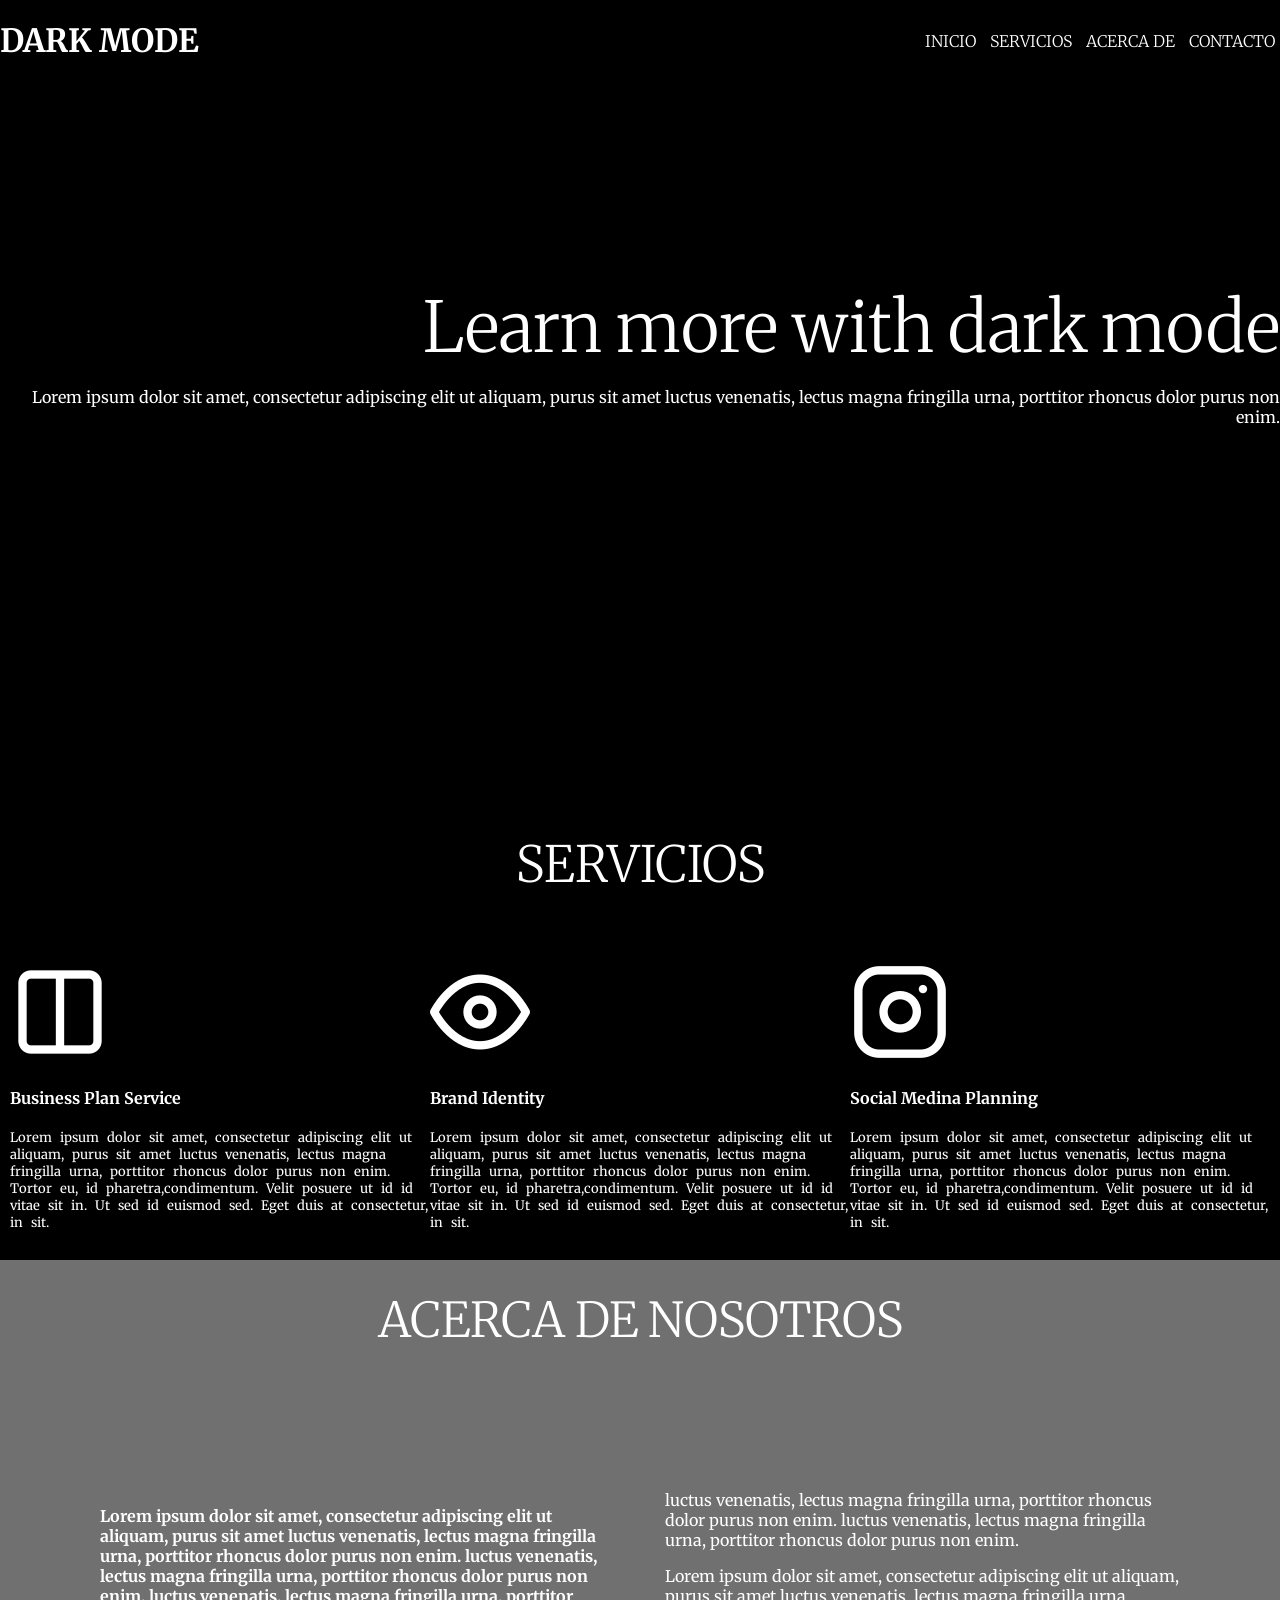
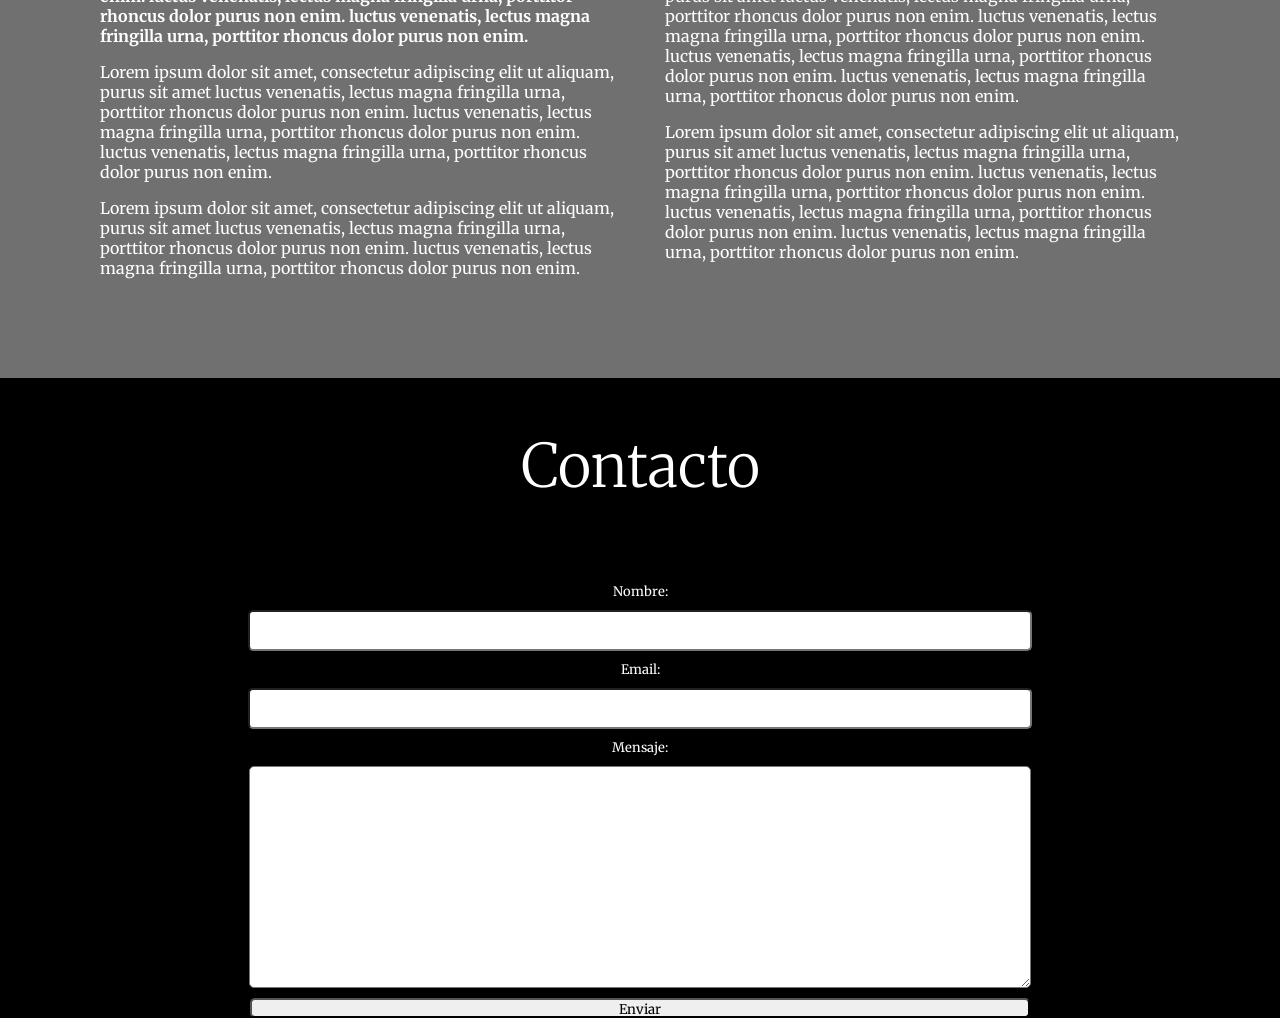
==== index.html @ 88cf8bd3 "Fix HTML formatting and update image paths" ====
<!DOCTYPE html>
<html lang="en">
<head>
    <meta charset="UTF-8">
    <meta name="viewport" content="width=device-width, initial-scale=1.0">
    <title>ejercicio15</title>
    <link rel="stylesheet" href="styles.css">
    <link rel="preconnect" href="https://fonts.googleapis.com">
    <link rel="preconnect" href="https://fonts.gstatic.com" crossorigin>
    <link href="https://fonts.googleapis.com/css2?family=Merriweather:ital,opsz,wght@0,18..144,300..900;1,18..144,300..900&display=swap" rel="stylesheet">
    <meta name="viewport" content="width=device-width, initial-scale=1.0">

    <style>
        /* Estilos para el modo oscuro */
        body {
            background-color: #000;
            color: #ffffff;
            font-family: Arial, sans-serif;
            margin: 0;
            padding: 0;
        }
       </style>
</head>


<body>
    <header>
        <div class="contenedorCabecera">    
        <h1 id="Titulo1">DARK MODE</h1>
        
            <nav class="navegacion">
                
                <a href="#inicio">INICIO</a>
                <a href="#servicios">SERVICIOS</a>
                <a href="#acercade">ACERCA DE</a>
                <a href="#contacto">CONTACTO</a>
                
            </nav>
        </div>

    </header>

    <main>
        <section class="Cabeceraimagen">
            <h1 id="Titulo2">Learn more with dark mode</h1>
            <p id="Parrafo1">Lorem ipsum dolor sit amet, consectetur adipiscing elit ut aliquam, purus sit amet 
                luctus venenatis, lectus magna fringilla urna, porttitor rhoncus dolor purus non enim.</p>
        </section>
        <p></p>
        <h4 id="Titulo3">SERVICIOS</h4>
        <div id="Contenedor1">
            <div class="Caja1">
                <img src="img/Ejercicio15librito.png" alt="Servicios" id="ImagenServicios1">
                <h4 class="Subtitulo1">Business Plan Service</h4>
                <p class="ParrafoCaja1">Lorem ipsum dolor sit amet, consectetur adipiscing elit ut aliquam, purus sit amet 
                    luctus venenatis, lectus magna fringilla urna, porttitor rhoncus dolor purus non enim. Tortor eu, id pharetra,condimentum. Velit posuere ut id id vitae sit in.
                    Ut sed id euismod sed. Eget duis at consectetur, in sit.
                </p>
            </div>
            <div class="Caja2">
                <img src="img/ejercicio15ojo.png" alt="Servicios" id="ImagenServicios2">
                <h4 class="Subtitulo2">Brand Identity</h4>
                <p class="ParrafoCaja1">Lorem ipsum dolor sit amet, consectetur adipiscing elit ut aliquam, purus sit amet 
                    luctus venenatis, lectus magna fringilla urna, porttitor rhoncus dolor purus non enim.
                    Tortor eu, id pharetra,condimentum. Velit posuere ut id id vitae sit in.
                    Ut sed id euismod sed. Eget duis at consectetur, in sit.
                </p>
            </div>
            <div class="Caja3">
                  <img src="img/ejercicio15ig.png" alt="Servicios" id="ImagenServicios3">
                <h4 class="Subtitulo3">Social Medina Planning</h4>
                <p class="ParrafoCaja1">Lorem ipsum dolor sit amet, consectetur adipiscing elit ut aliquam, purus sit amet 
                    luctus venenatis, lectus magna fringilla urna, porttitor rhoncus dolor purus non enim.
                    Tortor eu, id pharetra,condimentum. Velit posuere ut id id vitae sit in.
                    Ut sed id euismod sed. Eget duis at consectetur, in sit.
                </p>
            </div>
        </div>
        <p></p>
        <h4 id="Titulo4">ACERCA DE NOSOTROS</h4>
        <div id="Contenedor2">
            
            <div id="Caja4">
                <p id="Parrafo2"><b>Lorem ipsum dolor sit amet, consectetur adipiscing elit ut aliquam, purus sit amet 
                    luctus venenatis, lectus magna fringilla urna, porttitor rhoncus dolor purus non enim.
                    luctus venenatis, lectus magna fringilla urna, porttitor rhoncus dolor purus non enim.
                    luctus venenatis, lectus magna fringilla urna, porttitor rhoncus dolor purus non enim.
                    luctus venenatis, lectus magna fringilla urna, porttitor rhoncus dolor purus non enim.</b>
                    
                </p>
                <p></p>
                <p id="Parrafo3">Lorem ipsum dolor sit amet, consectetur adipiscing elit ut aliquam, purus sit amet 
                    luctus venenatis, lectus magna fringilla urna, porttitor rhoncus dolor purus non enim.
                    luctus venenatis, lectus magna fringilla urna, porttitor rhoncus dolor purus non enim.
                    luctus venenatis, lectus magna fringilla urna, porttitor rhoncus dolor purus non enim.
                    </p>
            </div>
            <div id="Caja5">
                <p id="Parrafo4">Lorem ipsum dolor sit amet, consectetur adipiscing elit ut aliquam, purus sit amet 
                    luctus venenatis, lectus magna fringilla urna, porttitor rhoncus dolor purus non enim.
                    luctus venenatis, lectus magna fringilla urna, porttitor rhoncus dolor purus non enim.
                    luctus venenatis, lectus magna fringilla urna, porttitor rhoncus dolor purus non
                    enim.
                    luctus venenatis, lectus magna fringilla urna, porttitor rhoncus dolor purus non enim.
                
                </p>
                <p></p>
                <p id="Parrafo5">Lorem ipsum dolor sit amet, consectetur adipiscing elit ut aliquam, purus sit amet 
                    luctus venenatis, lectus magna fringilla urna, porttitor rhoncus dolor purus non enim.
                    luctus venenatis, lectus magna fringilla urna, porttitor rhoncus dolor purus non enim.
                    luctus venenatis, lectus magna fringilla urna, porttitor rhoncus dolor purus non
                    enim.
                    luctus venenatis, lectus magna fringilla urna, porttitor rhoncus dolor purus non enim.
                
                </p>
            </div>
            <div id="Caja6">
                <p id="Parrafo6">Lorem ipsum dolor sit amet, consectetur adipiscing elit ut aliquam, purus sit amet 
                    luctus venenatis, lectus magna fringilla urna, porttitor rhoncus dolor purus non enim.
                    luctus venenatis, lectus magna fringilla urna, porttitor rhoncus dolor purus non enim.
                    luctus venenatis, lectus magna fringilla urna, porttitor rhoncus dolor purus non
                    enim.
                    luctus venenatis, lectus magna fringilla urna, porttitor rhoncus dolor purus non enim.

                </p>
            </div>
        </div>
        
        

    </main>

    <footer>
        <h4 id="Titulo5">Contacto</h4>
        <div id="Contenedor3">
            <form id="Formulario">
                <label for="Nombre">Nombre:</label>
                <input type="text" id="Nombre" name="Nombre" required>
                <label for="Email">Email:</label>
                <input type="email" id="Email" name="Email" required>
                <label for="Mensaje">Mensaje:</label>
                <textarea id="Mensaje" name="Mensaje" required></textarea>
                <button type="submit" id="BotonEnviar">Enviar</button>
            </form>
           
        </div>

    </footer>

</body>


</html>
---- styles.css ----
body {
    font-family: 'Merriweather', serif;
}
.contenedorCabecera {
    background-color: #000;
    color: #fff;
    margin: 0;
    padding: 0;
    text-align: left;
    font-family: system-ui, -apple-system, BlinkMacSystemFont, 'Segoe UI', Roboto, Oxygen, Ubuntu, Cantarell, 'Open Sans', 'Helvetica Neue', sans-serif;
    display: flex;
    justify-content: space-between;
    align-items: center;
    font-family: 'Merriweather', serif;
}
.navegacion a{
    color: #fff;
    font-family: GOOGLE Fonts 'Franklin Gothic Medium', 'Arial Narrow', Arial, sans-serif;
    display: inline;
    font-style: normal;
    justify-items: right;
    margin: 0;
    padding: 5px;
    font-family: 'Merriweather', serif;
    font-weight: 100;
    text-decoration: none;
    
    
}

.Cabeceraimagen{
   background-image: url(../../imagenes/ejercicio15CABECERA.jpg);
   background-size: cover;
   background-position: center;
   height: 700px;
    width: 100%;
    margin: 0;
    padding: 0;
    font-family: 'Merriweather', serif;
}
#Titulo2{
    font-size: 70px;
    text-align: right;    
    padding-top: 200px;
    margin: 0;
    font-family: 'Merriweather', serif;
    font-weight: 100;
}
#Parrafo1{
    text-align: right;
    font-family: 'Merriweather', serif;
}
#Titulo3{
    text-align: center;
    font-size: 50px;
    margin-top: 50px;
    
    font-family: 'Merriweather', serif;
}
#Titulo5{
    text-align: center;
    font-size: 60px;
    margin-top: 50px;
    font-family: 'Merriweather', serif;
    font-weight: 100;
}
#Contenedor3{
    display: flex;
    justify-content: space-around;
    align-items: center;
    margin-top: 50px;
    font-family: 'Merriweather', serif;
    font-size: small;
}
#Formulario{
    display: flex;
    flex-direction: column;
    font-family: 'Merriweather', serif;
    text-align: center;
    align-items: center;
    

}

#Nombre , #Email{
    border-radius: 5px;
    width: 760px;
    margin: 10px;
    padding: 10px;
    font-family: 'Merriweather', serif;
}
#Mensaje{
    border-radius: 5px;
    width: 760px;
    height: 200px;
    margin: 10px;
    padding: 10px;
    font-family: 'Merriweather', serif;
}
#BotonEnviar{
    border-radius: 5px;
    width: 780px;
    height: 20px;
    text-align: center;
    align-items: center;
    font-family: 'Merriweather', serif;
}

#Titulo3{
    text-align: center;
    font-size: 50px;
    margin-top: 50px;
    font-weight: 100;
    font-family: 'Merriweather', serif;
}
#Contenedor1{
    display: flex;
    justify-content: space-around;
    align-items: center;
    margin-top: 10px;
    margin: 10px;
    font-family: 'Merriweather', serif;
}
.ParrafoCaja1{
    text-align: left;
    font-family: 'Merriweather', serif;
    font-size: small;
    word-spacing: 5px;
    
}
#Titulo4{
    text-align: center;
    font-size: 3rem; 
    font-family: 'Merriweather', serif;
    background-color: #707070;
    height: 100px;
   font-weight: 100;
    padding-top: 30px;
    margin-bottom: 30px;
    margin: 0;

    
}
#Contenedor2{
    
    background-color: #707070;
    column-count: 2;
    column-gap: 50px;
    padding: 100px;
    text-align: left;
    font-family: 'Merriweather', serif;
    align-content: top  ;
    
    
    
}
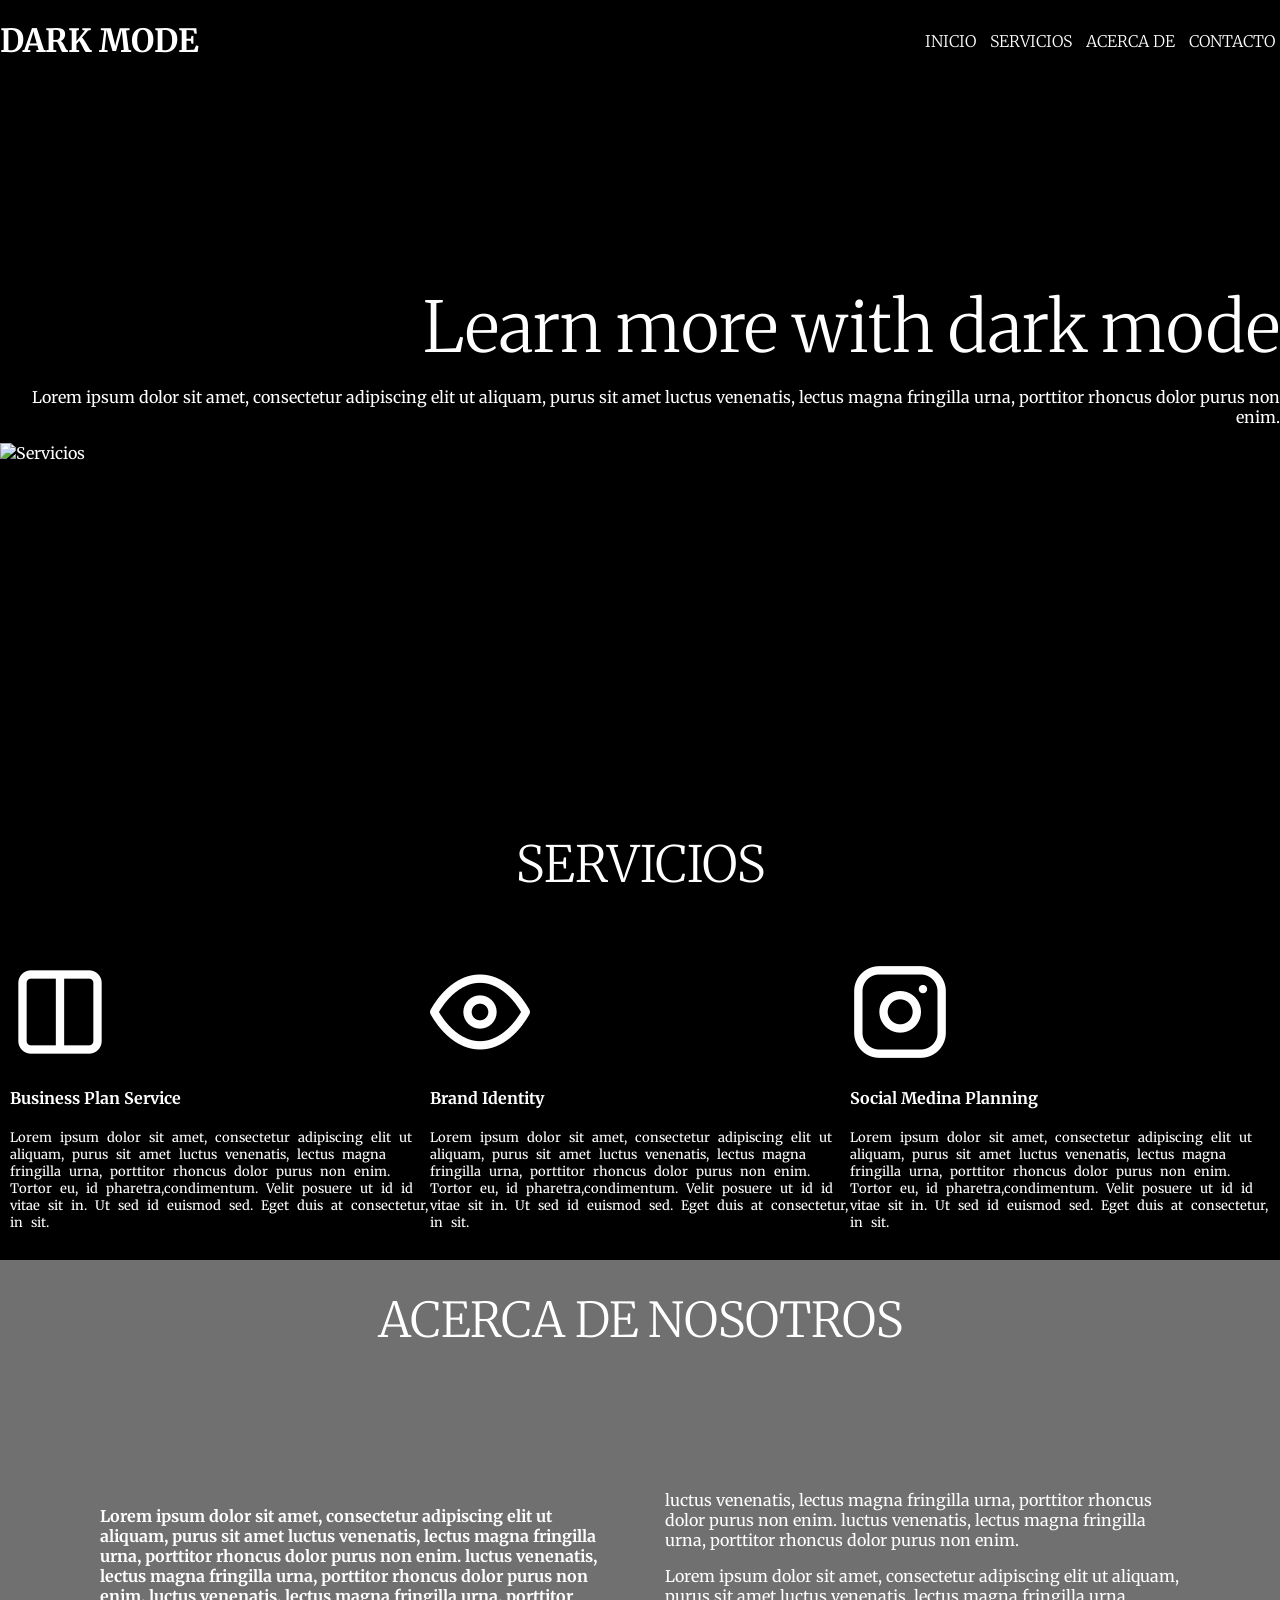
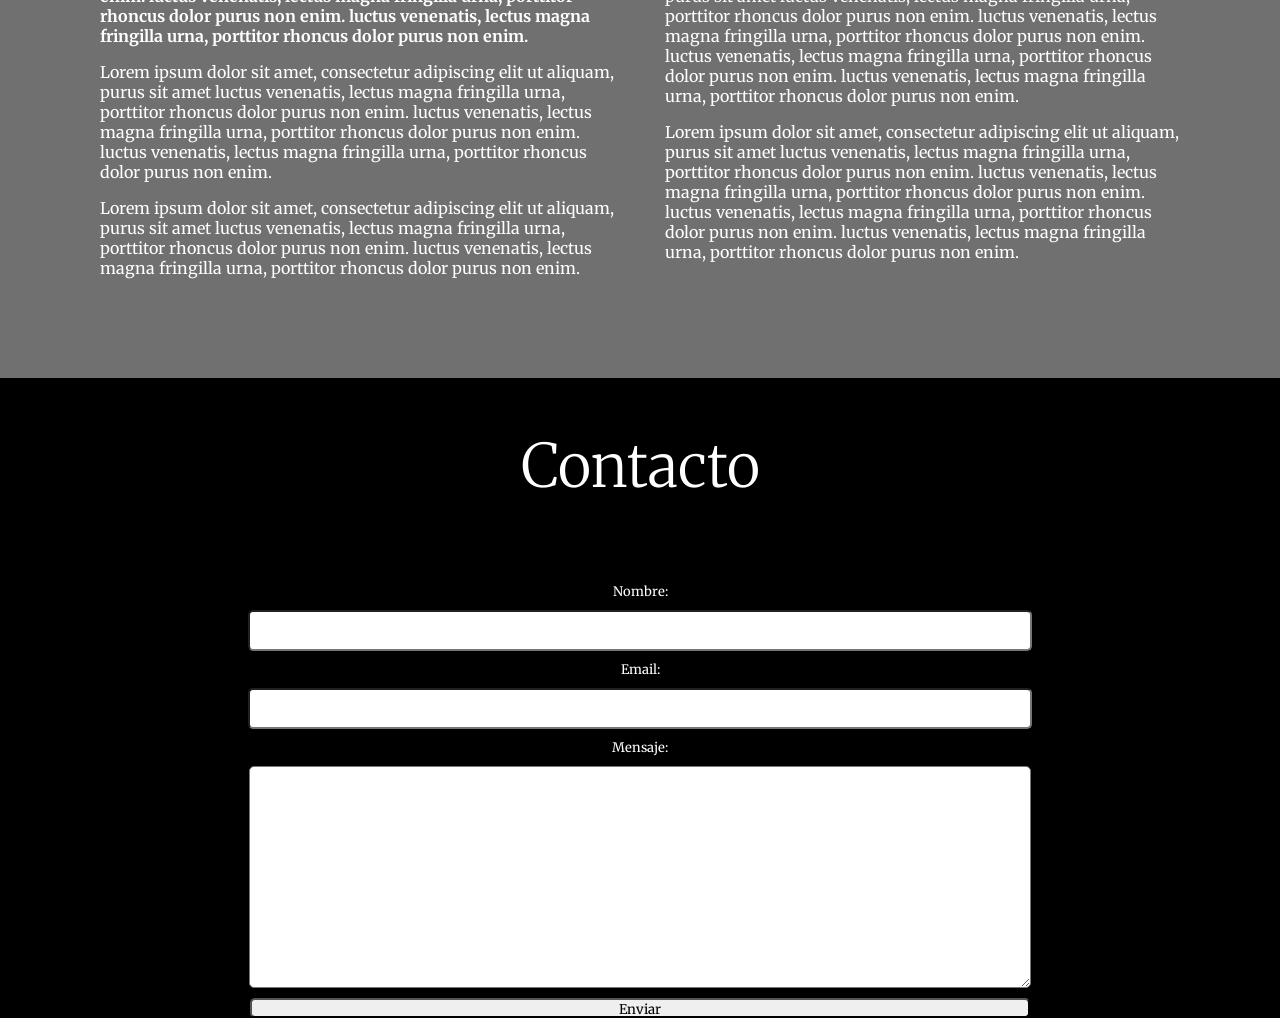
==== commit a8dd98c6: "Refactor index.html for dark mode and header image Updated the HTML structure for dark mode and adde" ====
--- a/index.html
+++ b/index.html
@@ -45,6 +45,7 @@
             <h1 id="Titulo2">Learn more with dark mode</h1>
             <p id="Parrafo1">Lorem ipsum dolor sit amet, consectetur adipiscing elit ut aliquam, purus sit amet 
                 luctus venenatis, lectus magna fringilla urna, porttitor rhoncus dolor purus non enim.</p>
+                <img src="img/ejercicio15CABECERA.png" alt="Servicios" id="idCabecera">
         </section>
         <p></p>
         <h4 id="Titulo3">SERVICIOS</h4>
@@ -156,3 +157,4 @@
 
 
 
+
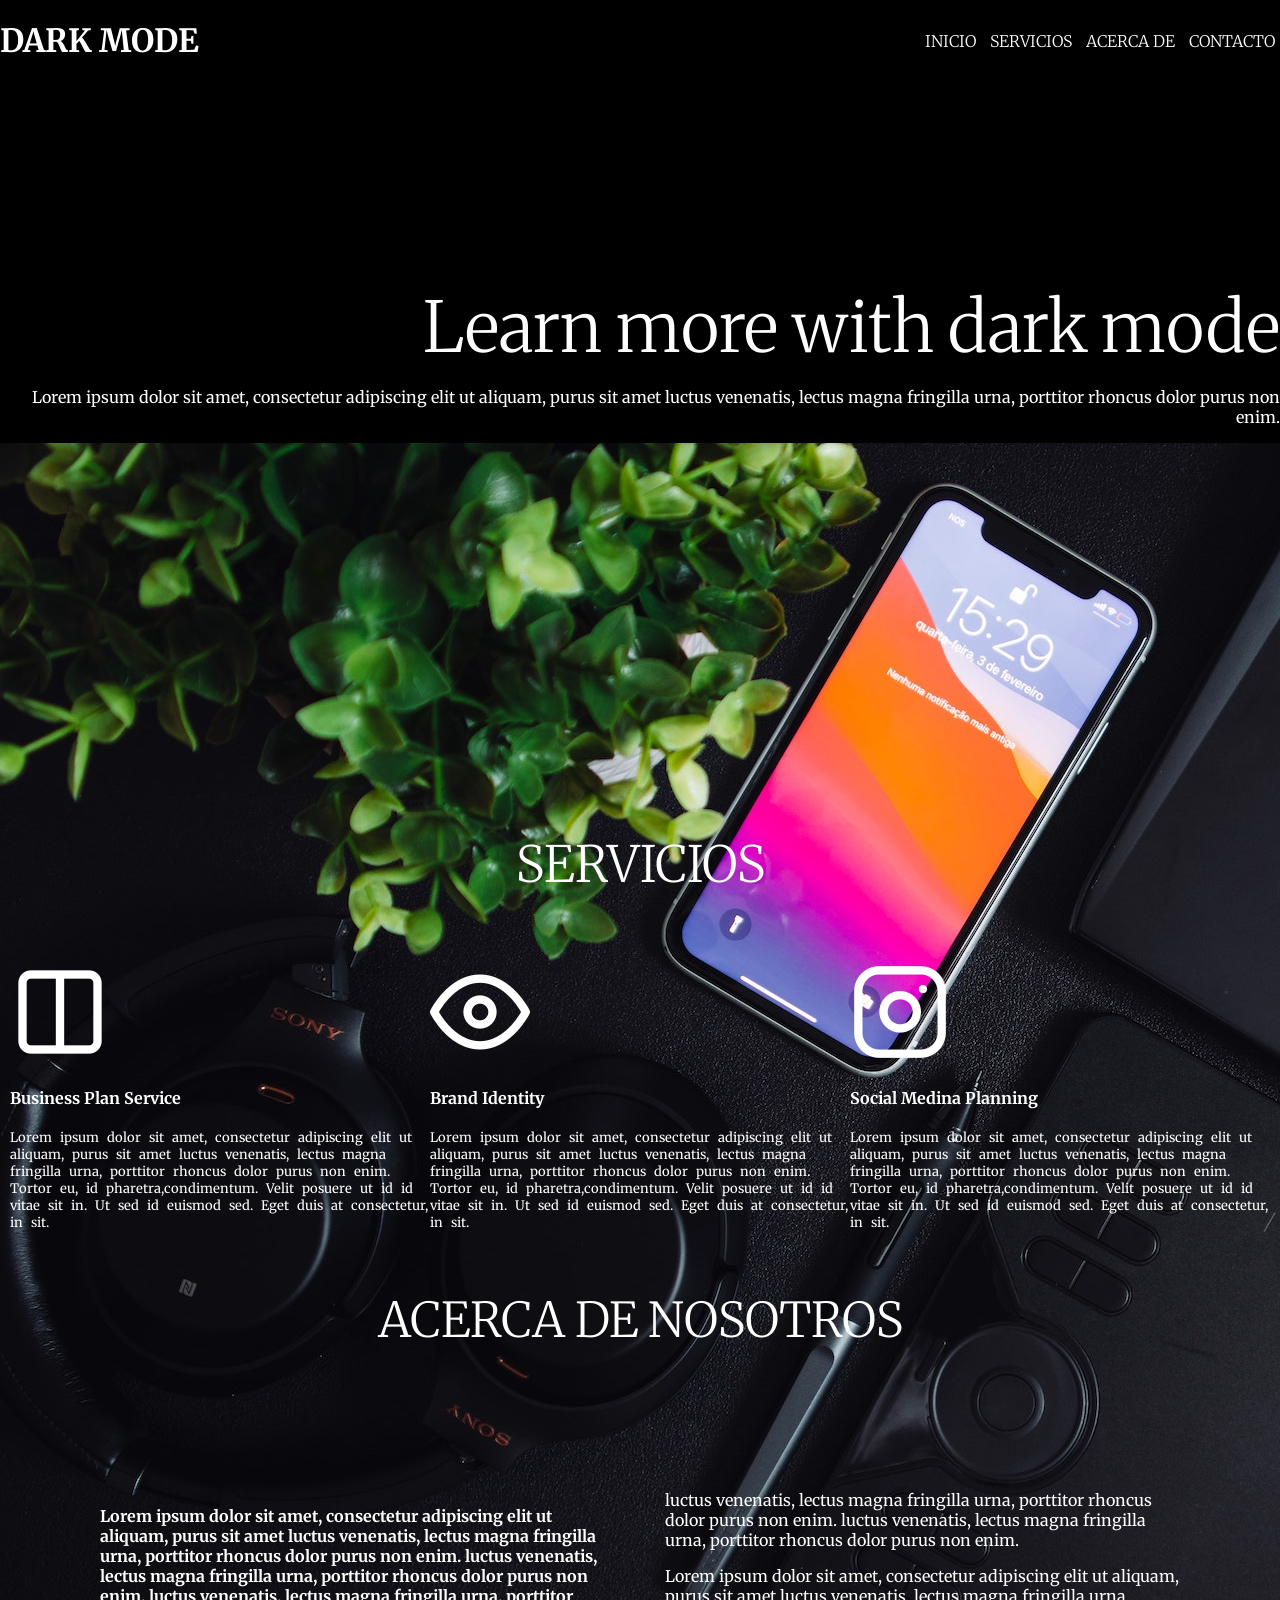
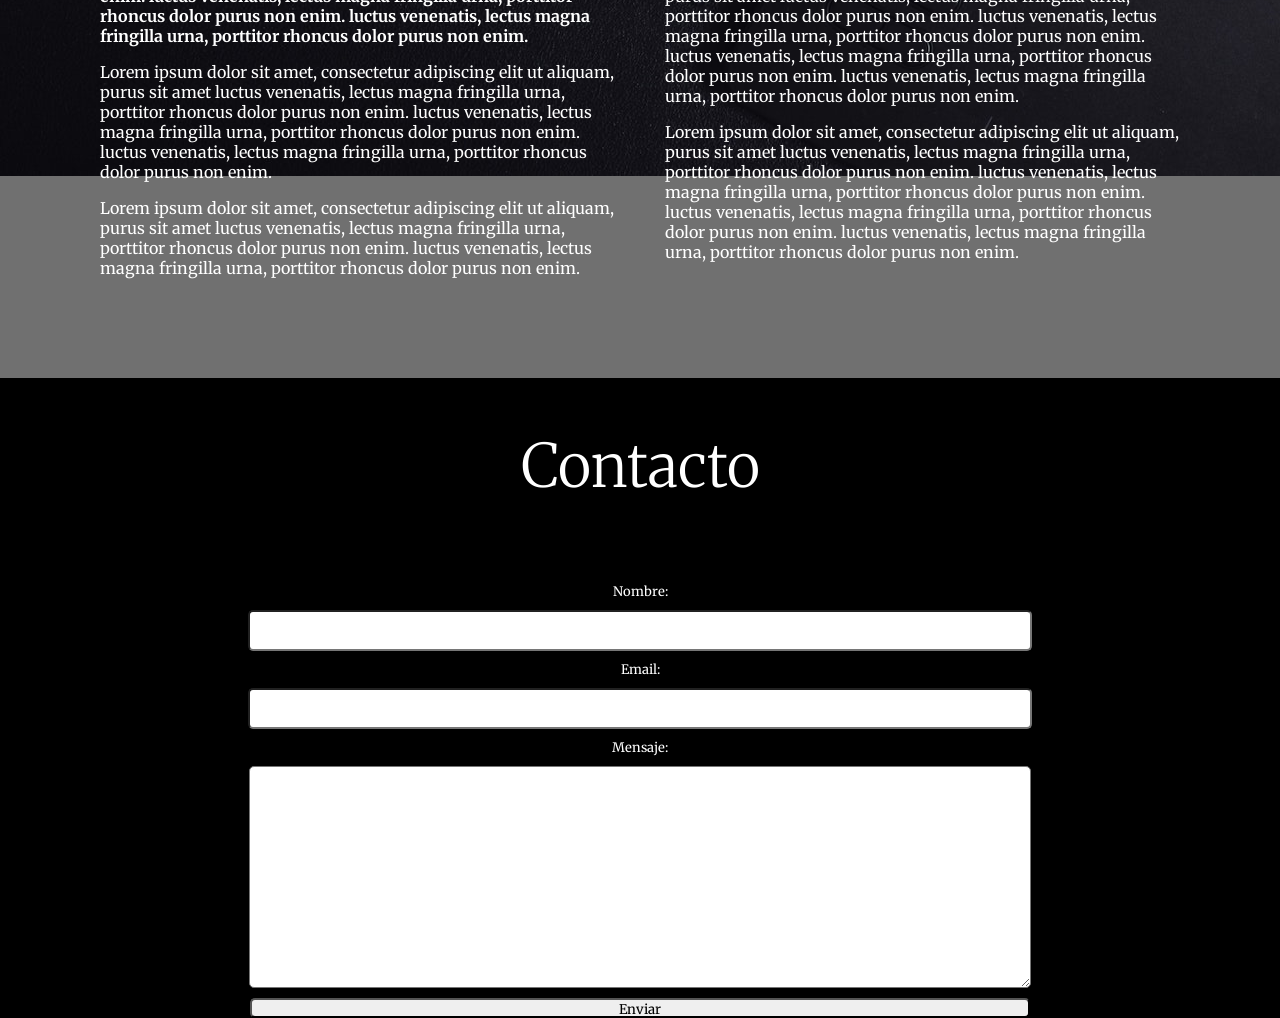
==== commit 6125d7a1: "Update index.html" ====
--- a/index.html
+++ b/index.html
@@ -45,7 +45,7 @@
             <h1 id="Titulo2">Learn more with dark mode</h1>
             <p id="Parrafo1">Lorem ipsum dolor sit amet, consectetur adipiscing elit ut aliquam, purus sit amet 
                 luctus venenatis, lectus magna fringilla urna, porttitor rhoncus dolor purus non enim.</p>
-                <img src="img/ejercicio15CABECERA.png" alt="Servicios" id="idCabecera">
+                <img src="img/ejercicio15CABECERA.jpg" alt="Servicios" id="idCabecera">
         </section>
         <p></p>
         <h4 id="Titulo3">SERVICIOS</h4>
@@ -158,3 +158,4 @@
 
 
 
+
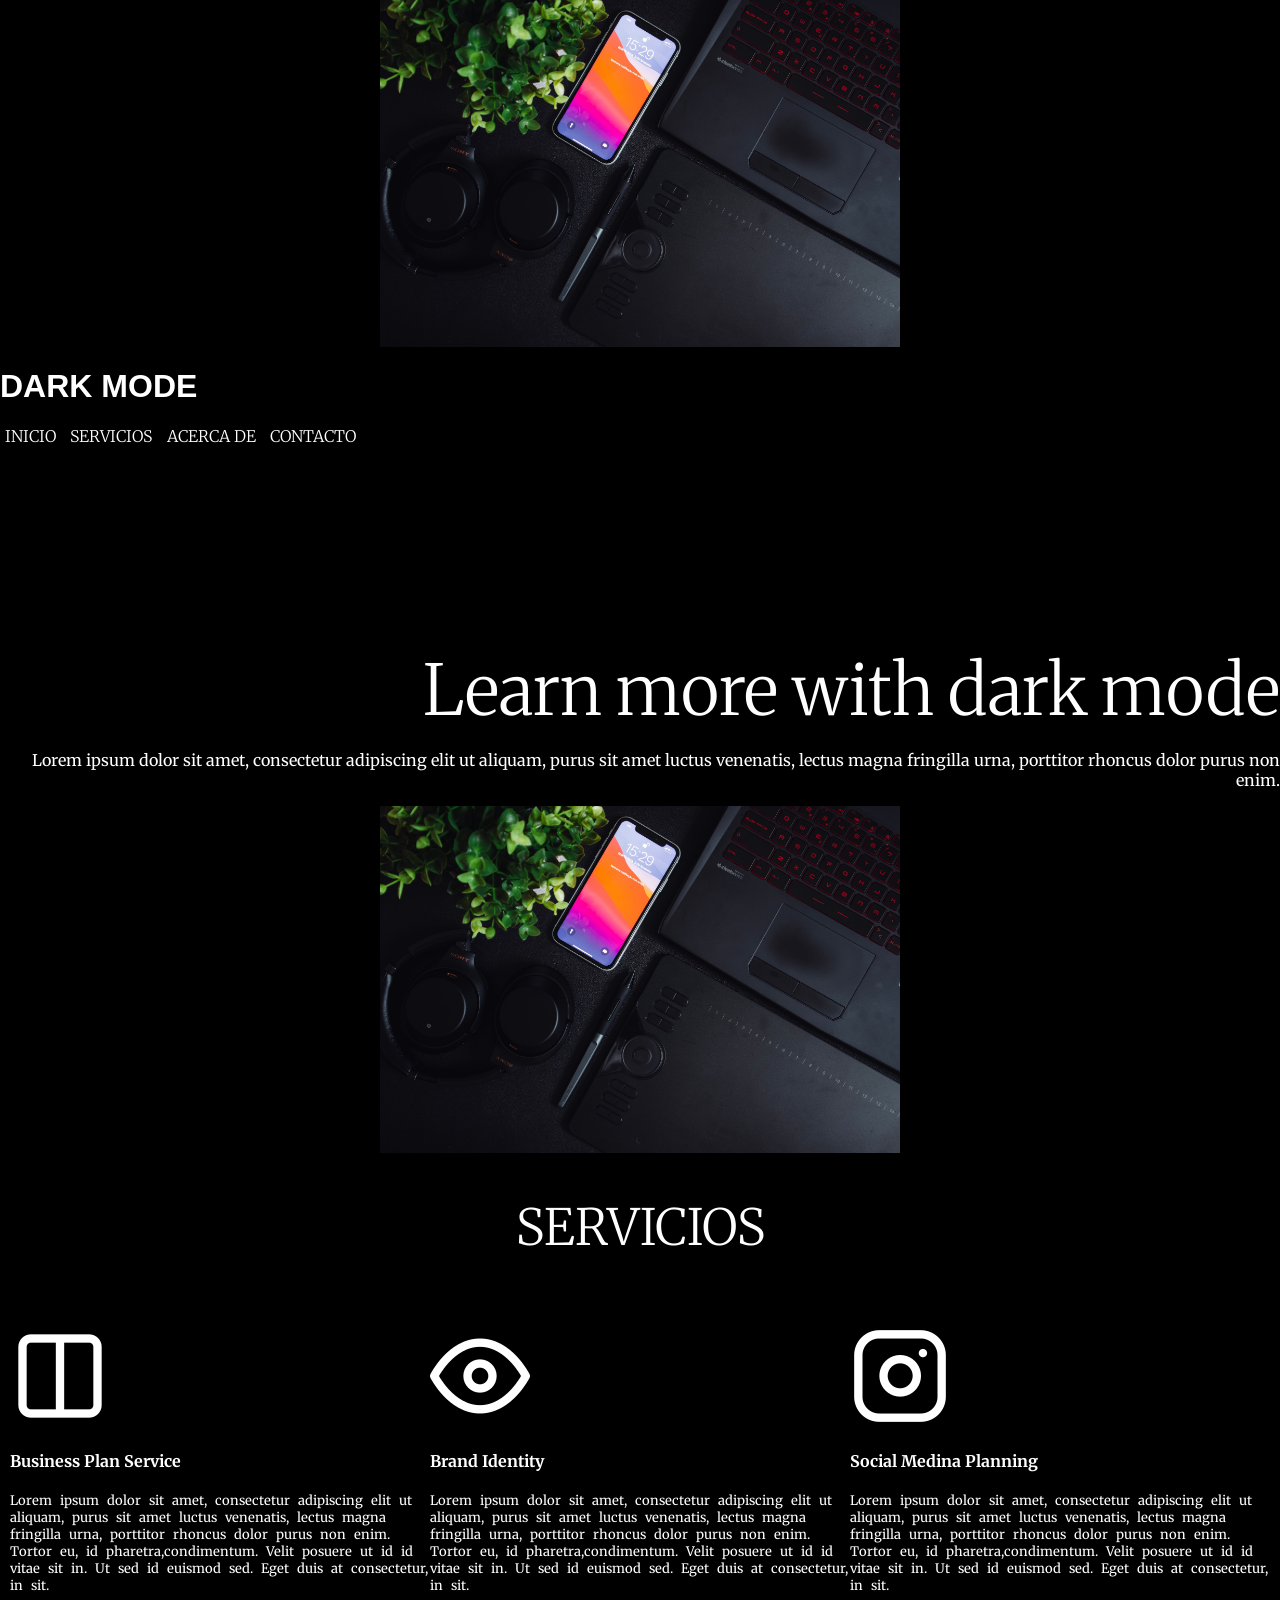
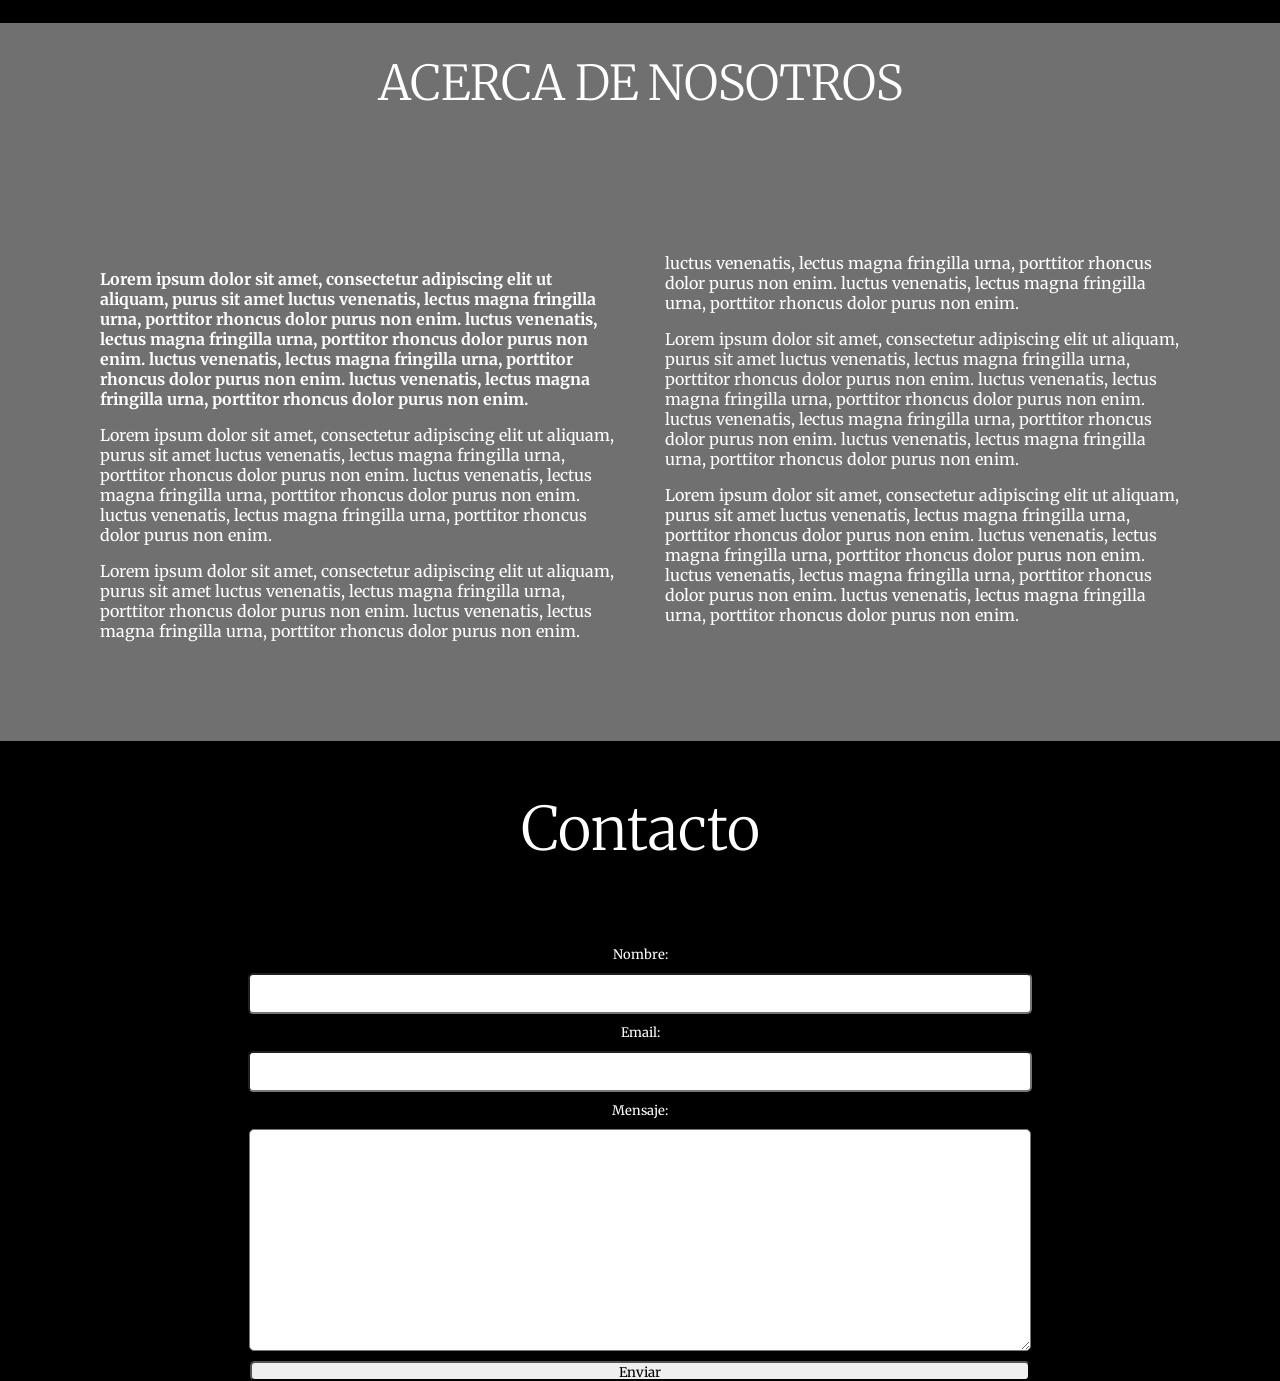
==== commit 847d7d1e: "Refactor index.html for improved structure and responsiveness Updated the HTML structure and improve" ====
--- a/index.html
+++ b/index.html
@@ -9,6 +9,10 @@
     <link rel="preconnect" href="https://fonts.gstatic.com" crossorigin>
     <link href="https://fonts.googleapis.com/css2?family=Merriweather:ital,opsz,wght@0,18..144,300..900;1,18..144,300..900&display=swap" rel="stylesheet">
     <meta name="viewport" content="width=device-width, initial-scale=1.0">
+    <img src="./img/ejercicio15CABECERA.jpg"
+     alt="Servicios"
+     id="idCabecera"
+     style="width:min(520px,100%);height:auto;display:block;margin:0 auto;">
 
     <style>
         /* Estilos para el modo oscuro */
@@ -45,7 +49,7 @@
             <h1 id="Titulo2">Learn more with dark mode</h1>
             <p id="Parrafo1">Lorem ipsum dolor sit amet, consectetur adipiscing elit ut aliquam, purus sit amet 
                 luctus venenatis, lectus magna fringilla urna, porttitor rhoncus dolor purus non enim.</p>
-                <img src="img/ejercicio15CABECERA.jpg" alt="Servicios" id="idCabecera">
+                <img src="./img/ejercicio15CABECERA.jpg" alt="Servicios" id="idCabecera">
         </section>
         <p></p>
         <h4 id="Titulo3">SERVICIOS</h4>
@@ -159,3 +163,5 @@
 
 
 
+
+
--- a/styles.css
+++ b/styles.css
@@ -1,5 +1,13 @@
 body {
     font-family: 'Merriweather', serif;
+}
+
+#idCabecera{
+  display: block;
+  width: min(520px, 100%);
+  height: auto;
+  margin: 0 auto;
+}
 }
 .contenedorCabecera {
     background-color: #000;
@@ -155,3 +163,5 @@
     
 }
 
+
+
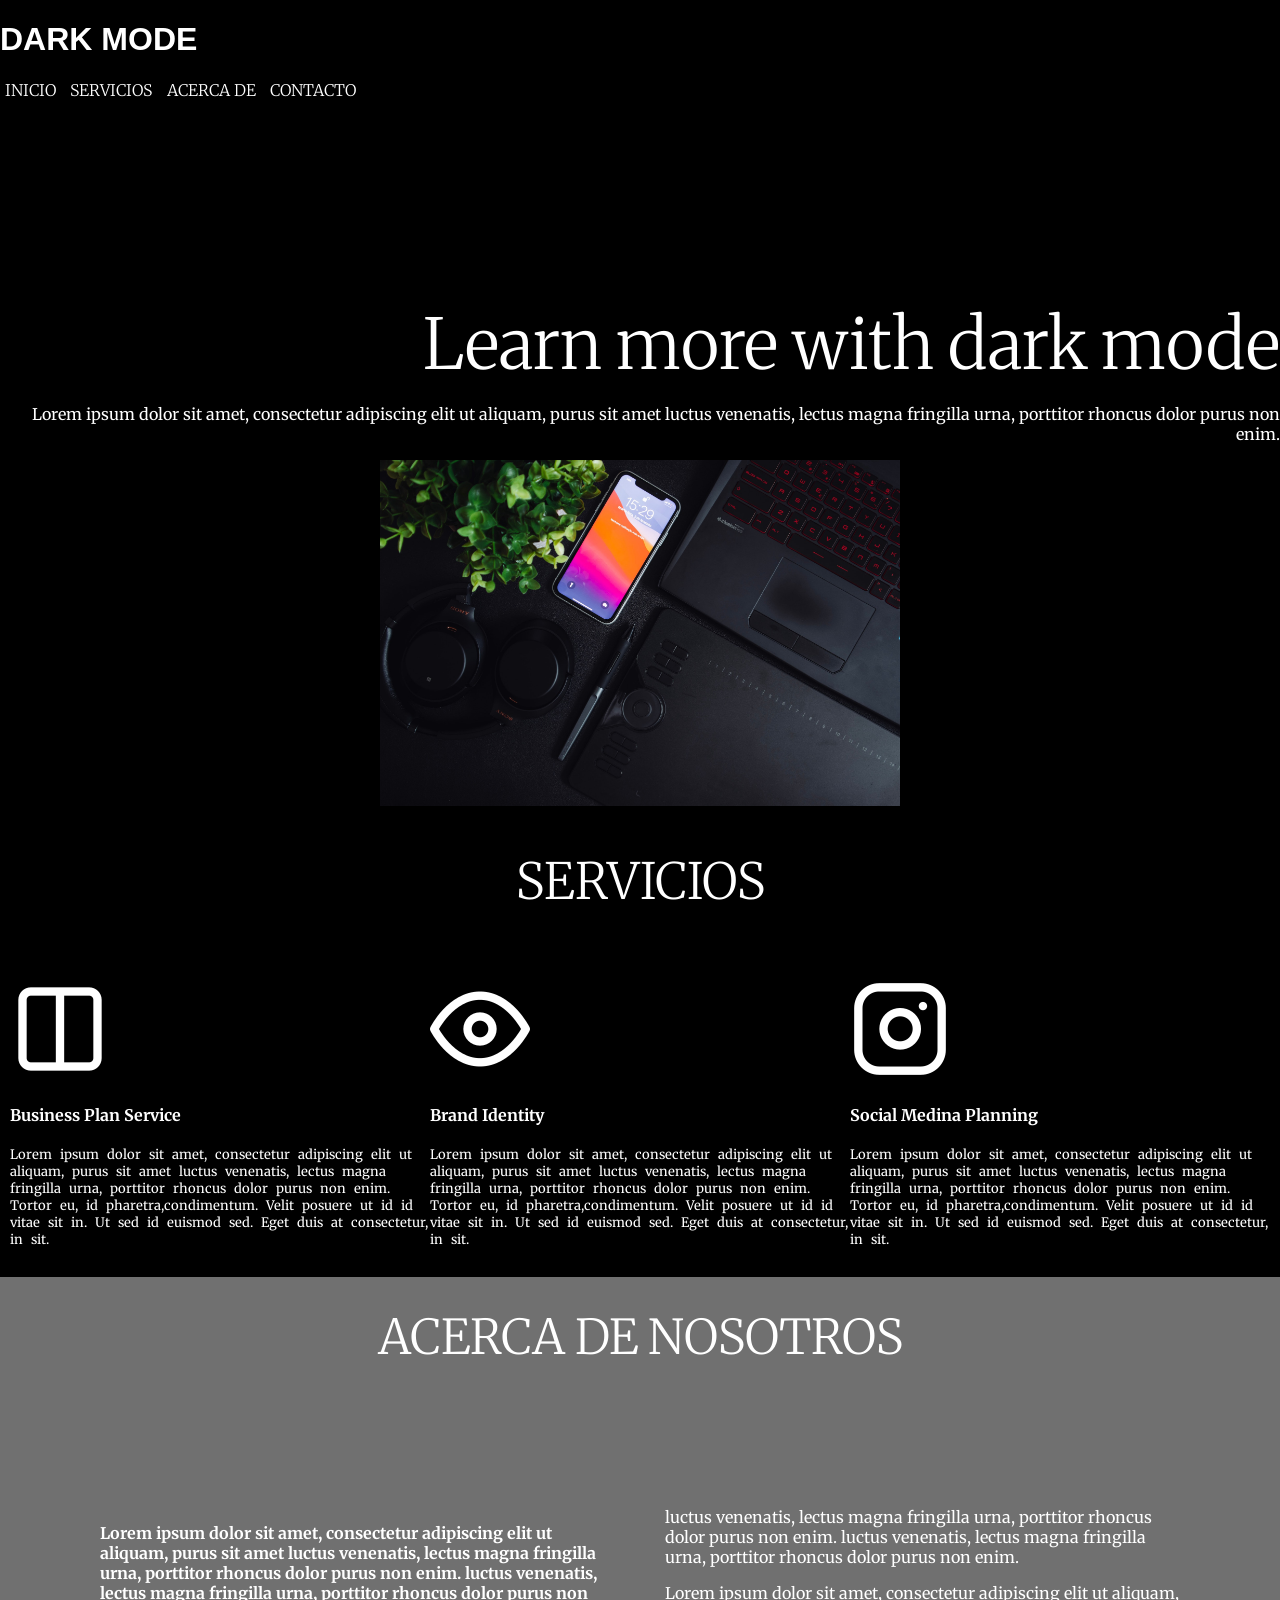
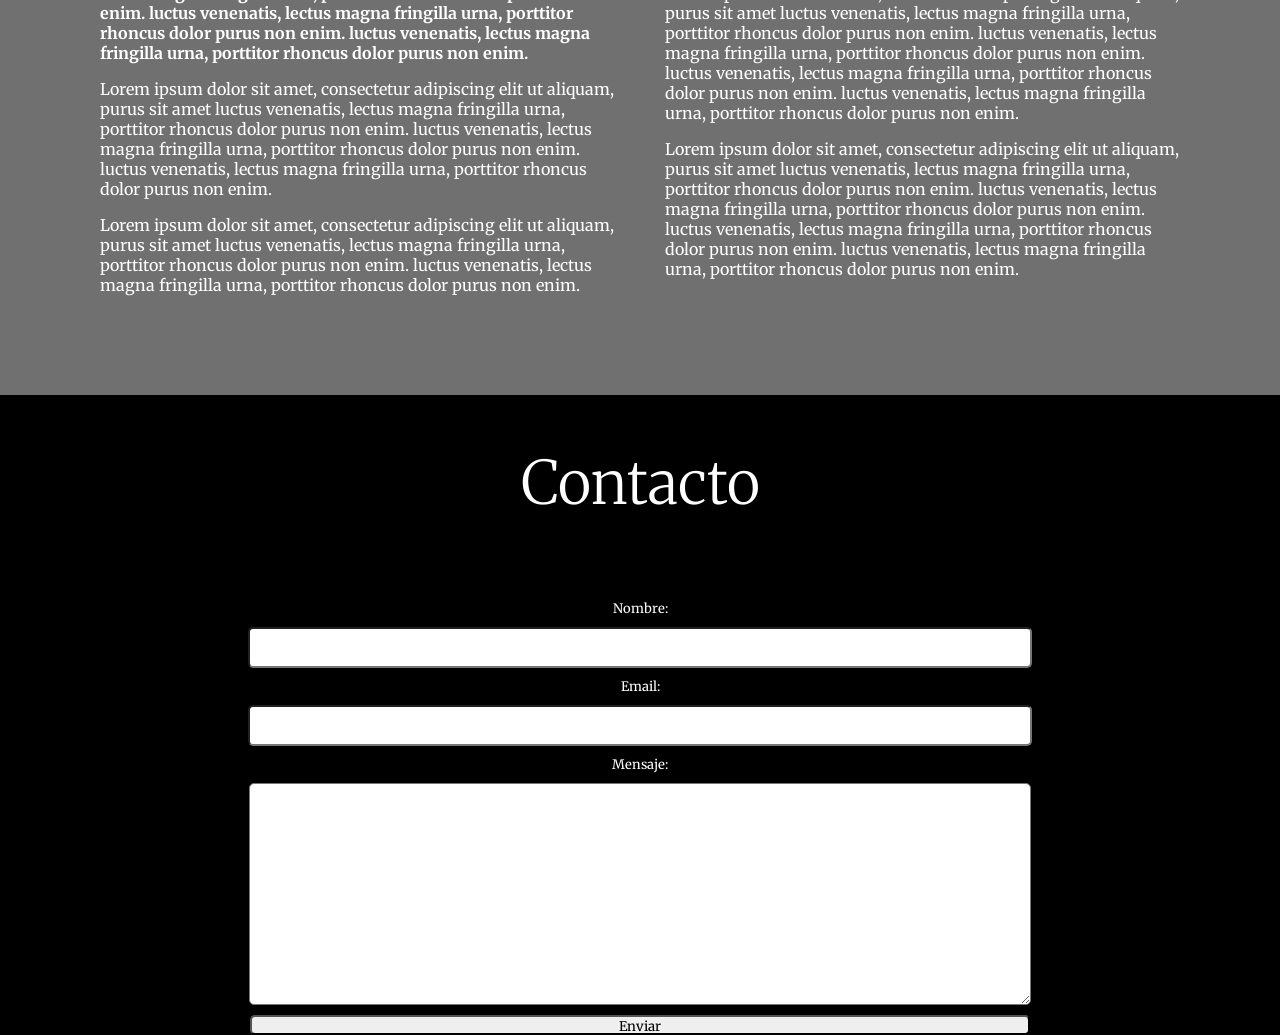
==== commit 24f90582: "Fix HTML formatting and structure" ====
--- a/index.html
+++ b/index.html
@@ -9,10 +9,7 @@
     <link rel="preconnect" href="https://fonts.gstatic.com" crossorigin>
     <link href="https://fonts.googleapis.com/css2?family=Merriweather:ital,opsz,wght@0,18..144,300..900;1,18..144,300..900&display=swap" rel="stylesheet">
     <meta name="viewport" content="width=device-width, initial-scale=1.0">
-    <img src="./img/ejercicio15CABECERA.jpg"
-     alt="Servicios"
-     id="idCabecera"
-     style="width:min(520px,100%);height:auto;display:block;margin:0 auto;">
+    
 
     <style>
         /* Estilos para el modo oscuro */
@@ -165,3 +162,4 @@
 
 
 
+
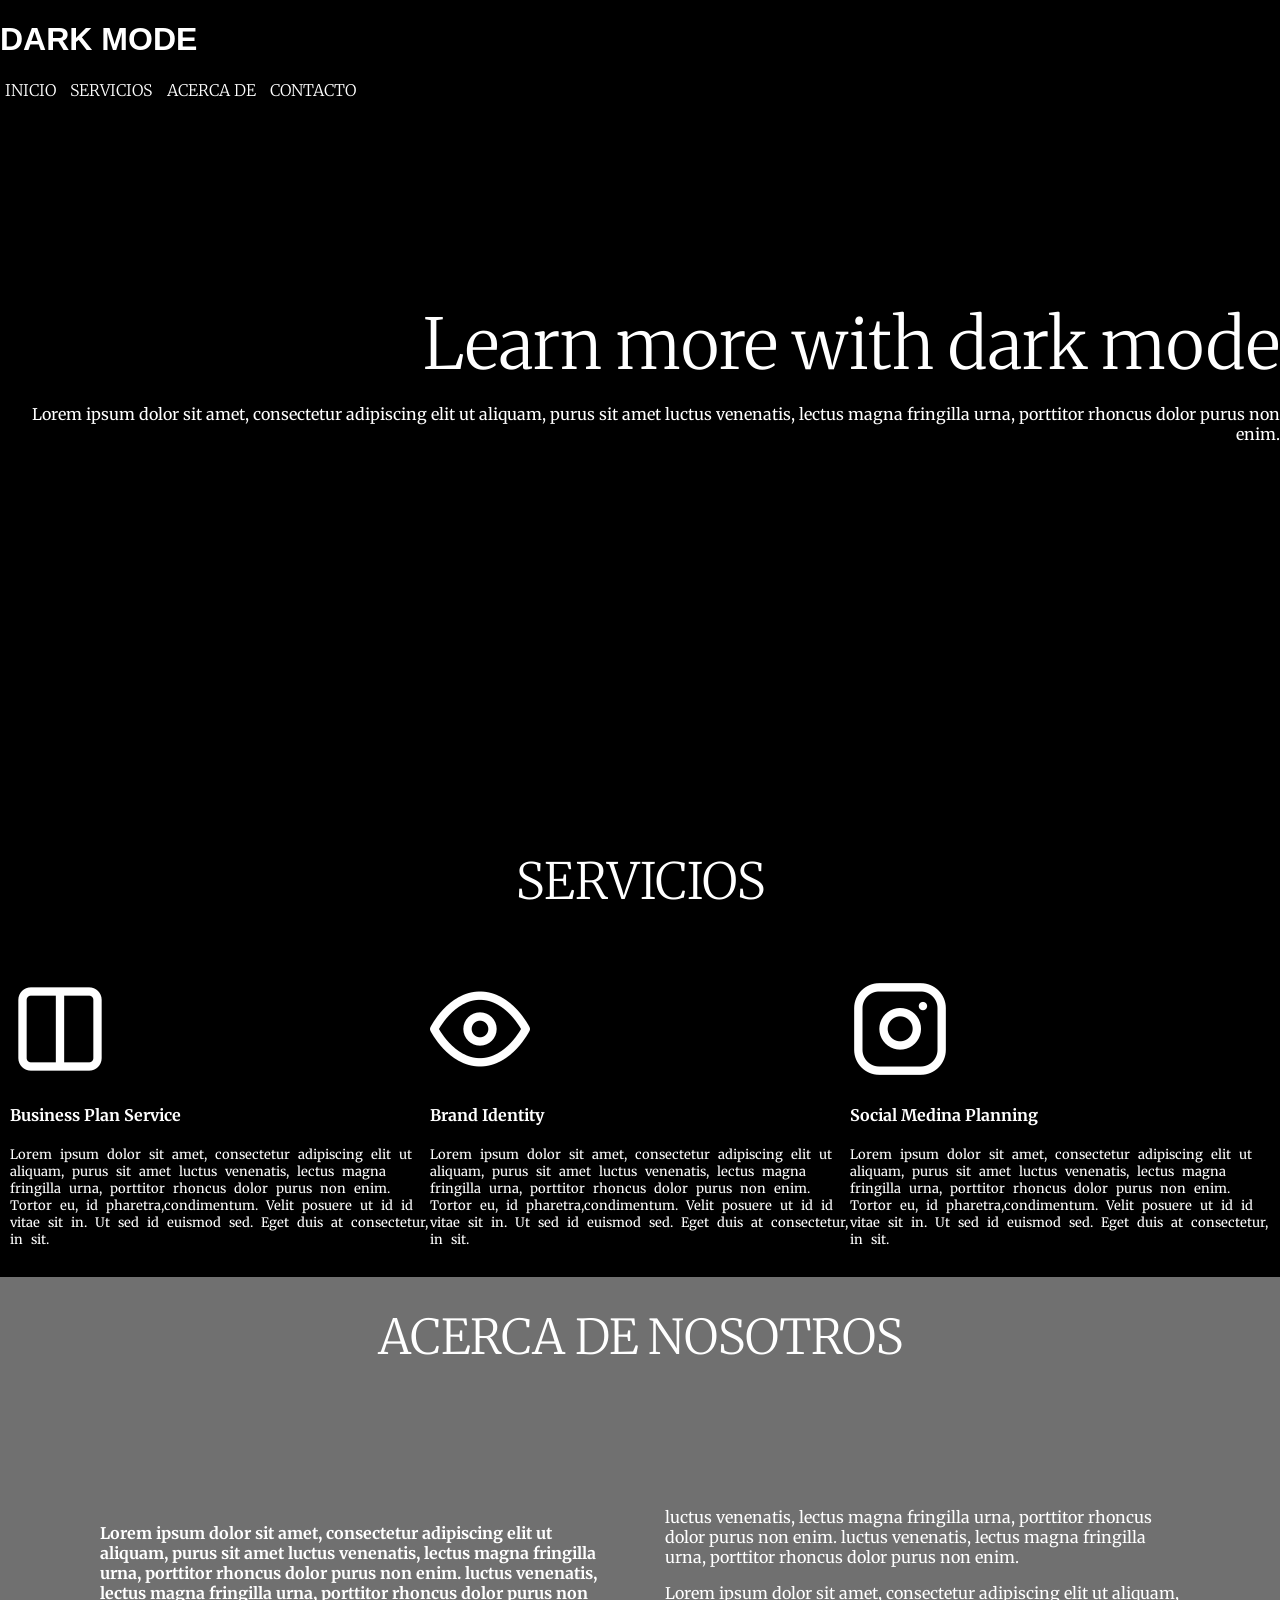
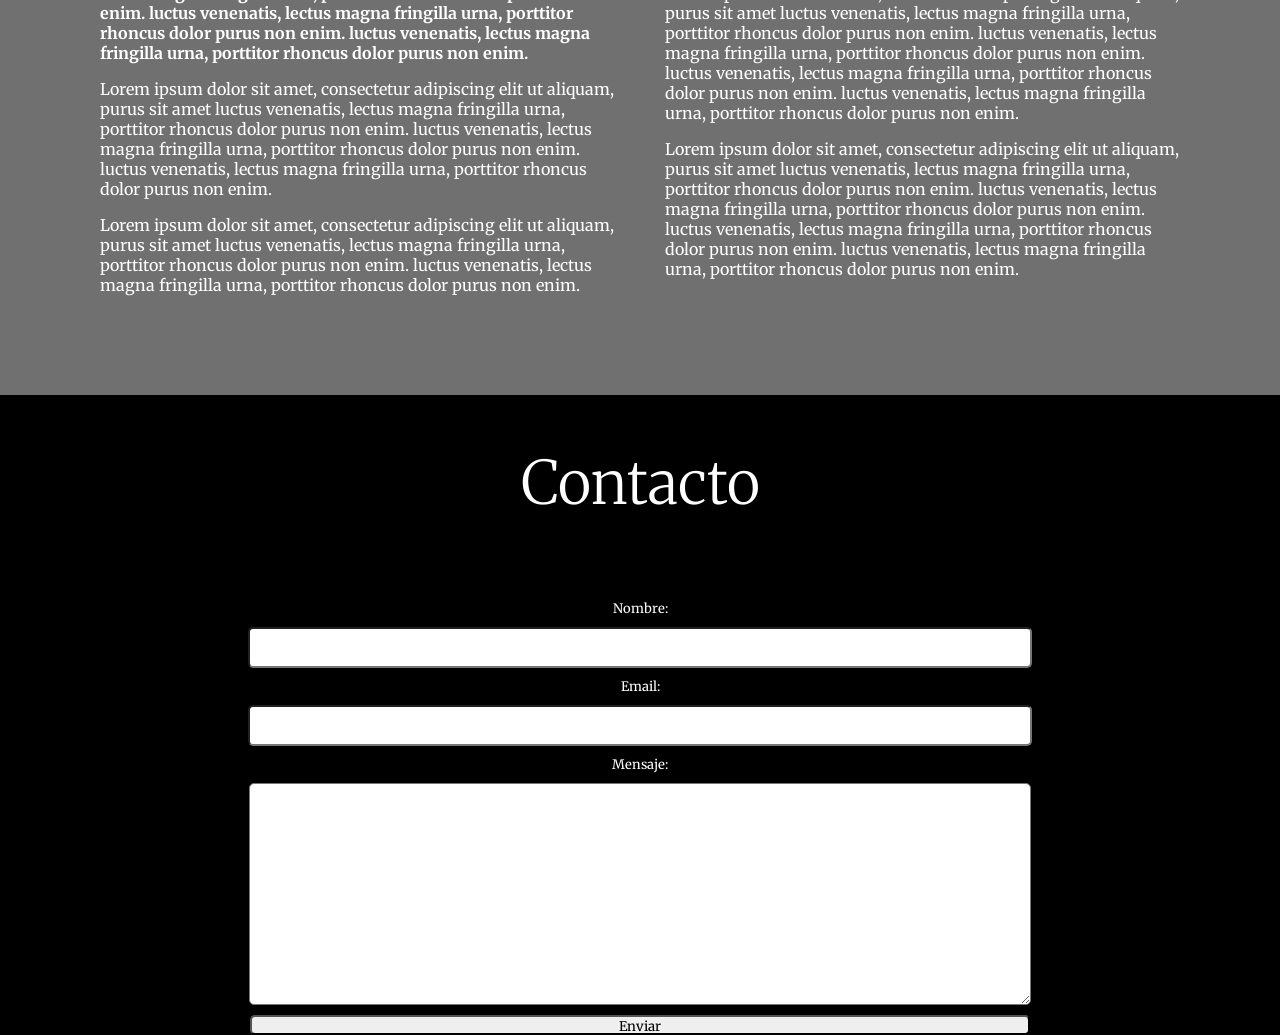
==== commit a988c67a: "Fix HTML formatting and structure" ====
--- a/index.html
+++ b/index.html
@@ -46,7 +46,7 @@
             <h1 id="Titulo2">Learn more with dark mode</h1>
             <p id="Parrafo1">Lorem ipsum dolor sit amet, consectetur adipiscing elit ut aliquam, purus sit amet 
                 luctus venenatis, lectus magna fringilla urna, porttitor rhoncus dolor purus non enim.</p>
-                <img src="./img/ejercicio15CABECERA.jpg" alt="Servicios" id="idCabecera">
+                
         </section>
         <p></p>
         <h4 id="Titulo3">SERVICIOS</h4>
@@ -163,3 +163,4 @@
 
 
 
+
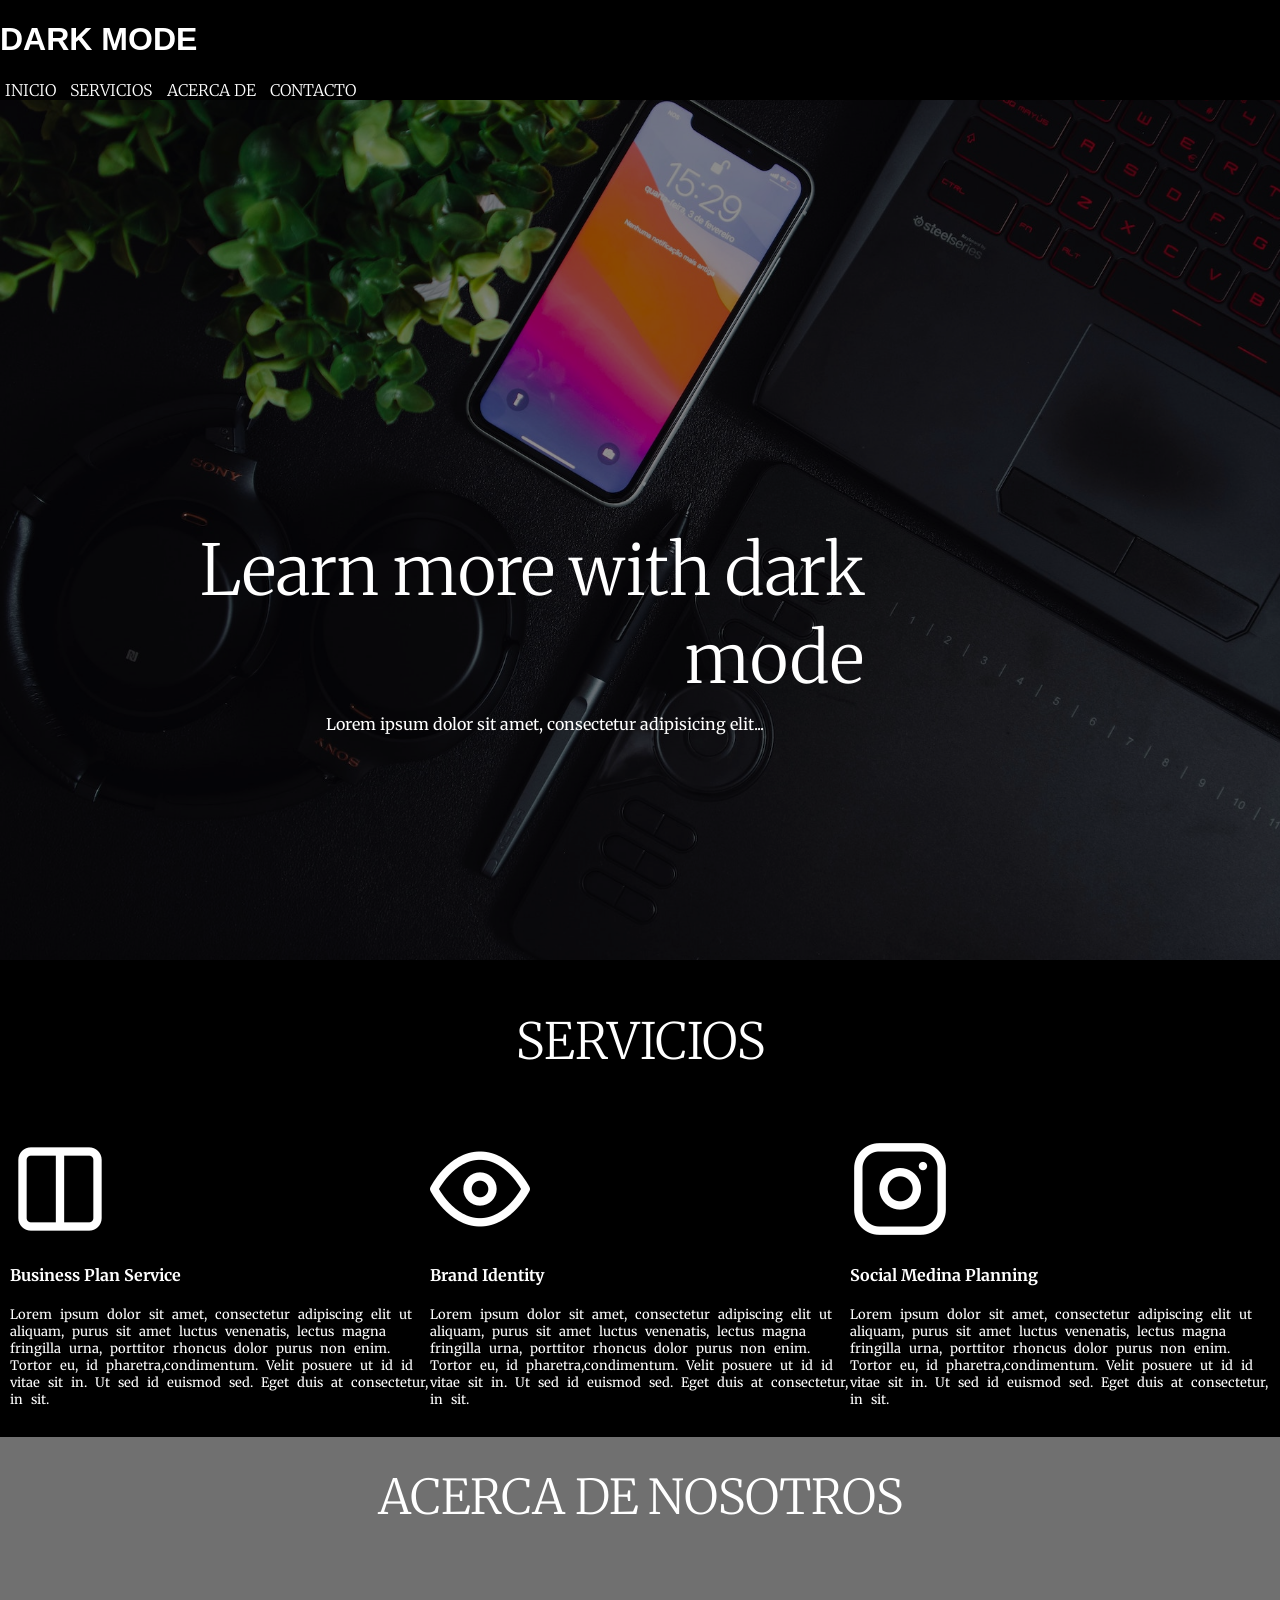
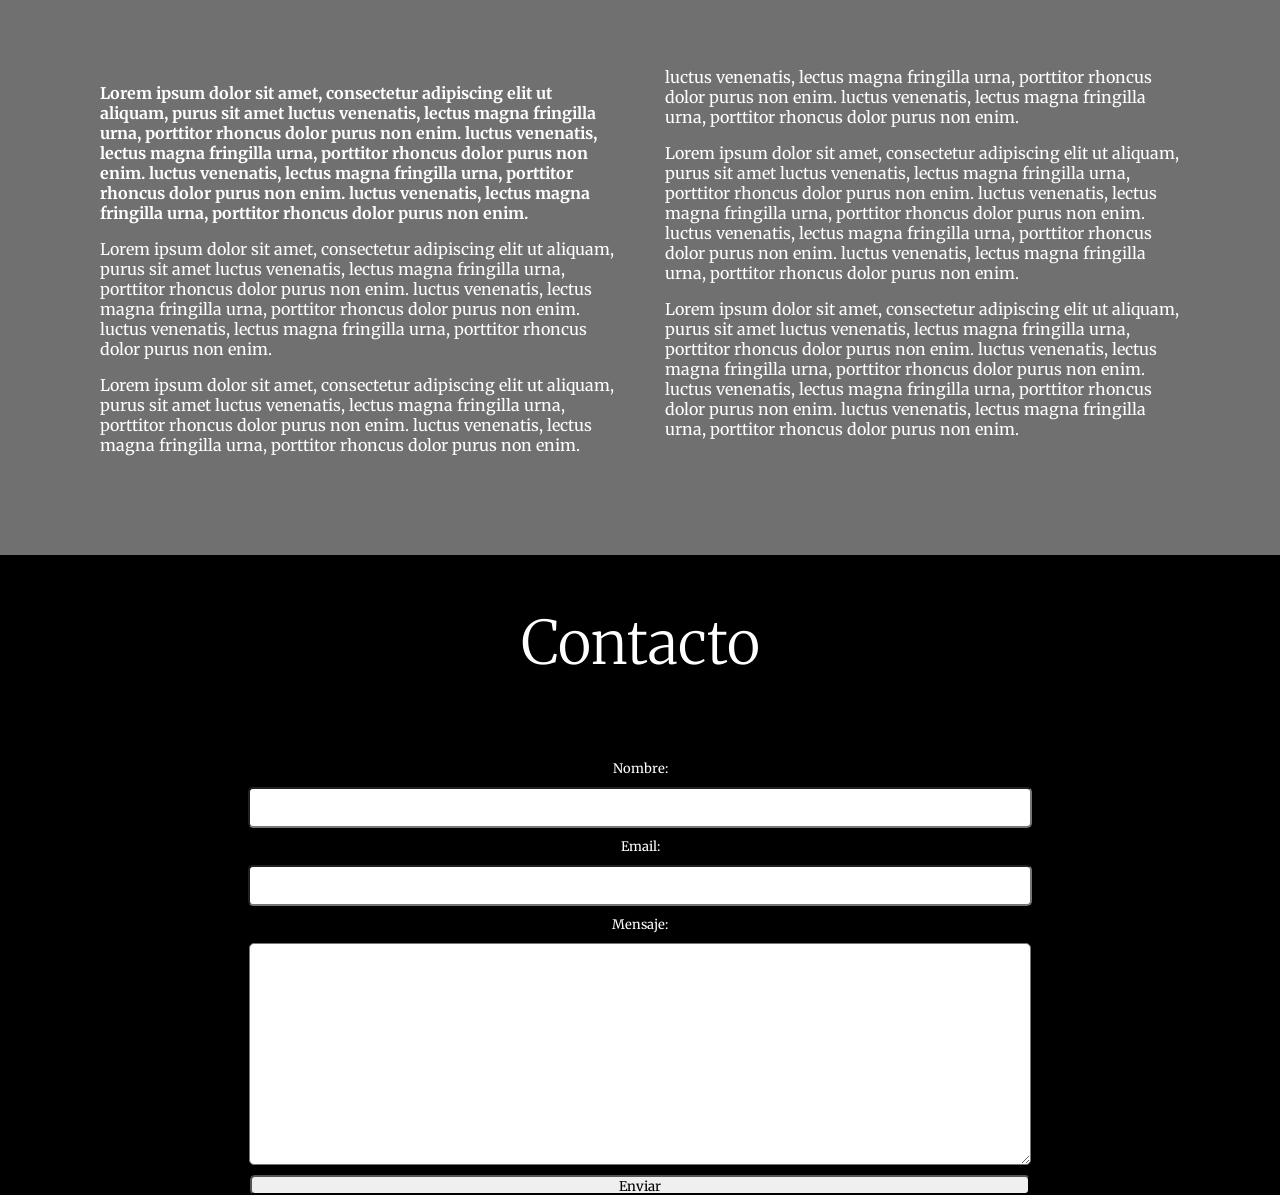
==== commit 783e4ca0: "Refactor index.html for dark mode and layout" ====
--- a/index.html
+++ b/index.html
@@ -42,12 +42,13 @@
     </header>
 
     <main>
-        <section class="Cabeceraimagen">
-            <h1 id="Titulo2">Learn more with dark mode</h1>
-            <p id="Parrafo1">Lorem ipsum dolor sit amet, consectetur adipiscing elit ut aliquam, purus sit amet 
-                luctus venenatis, lectus magna fringilla urna, porttitor rhoncus dolor purus non enim.</p>
-                
-        </section>
+        <section 
+          class="Cabeceraimagen"
+          style="background: url('./img/ejercicio15CABECERA.jpg?v=4') center/cover no-repeat; min-height:70vh;"
+    >
+      <h1 id="Titulo2">Learn more with dark mode</h1>
+      <p id="Parrafo1">Lorem ipsum dolor sit amet, consectetur adipisicing elit...</p>
+    </section>
         <p></p>
         <h4 id="Titulo3">SERVICIOS</h4>
         <div id="Contenedor1">
@@ -164,3 +165,4 @@
 
 
 
+
--- a/styles.css
+++ b/styles.css
@@ -162,6 +162,45 @@
     
     
 }
-
-
-
+.Cabeceraimagen{
+  position: relative;
+  width: 100%;
+  min-height: 70vh; /* altura de la sección */
+  padding: 80px 5vw;
+  display: flex;
+  flex-direction: column;
+  justify-content: center;
+
+  background-image: url("./img/ejercicio15CABECERA.jpg?v=3");
+  background-size: cover;       /* llena el ancho/alto */
+  background-position: center;  /* centra la imagen */
+  background-repeat: no-repeat;
+}
+
+/* Capa oscura encima de la imagen (para legibilidad) */
+.Cabeceraimagen::before{
+  content: "";
+  position: absolute;
+  inset: 0;
+  background: rgba(0,0,0,0.45);
+}
+
+/* El texto queda por encima de la capa oscura */
+.Cabeceraimagen > *{
+  position: relative;
+  z-index: 1;
+}
+
+/* Ajustes del texto (opcional, pero recomendado) */
+#Titulo2{
+  max-width: 800px;
+  margin: 0 0 12px 0;
+}
+
+#Parrafo1{
+  max-width: 700px;
+  margin: 0;
+}
+
+
+
